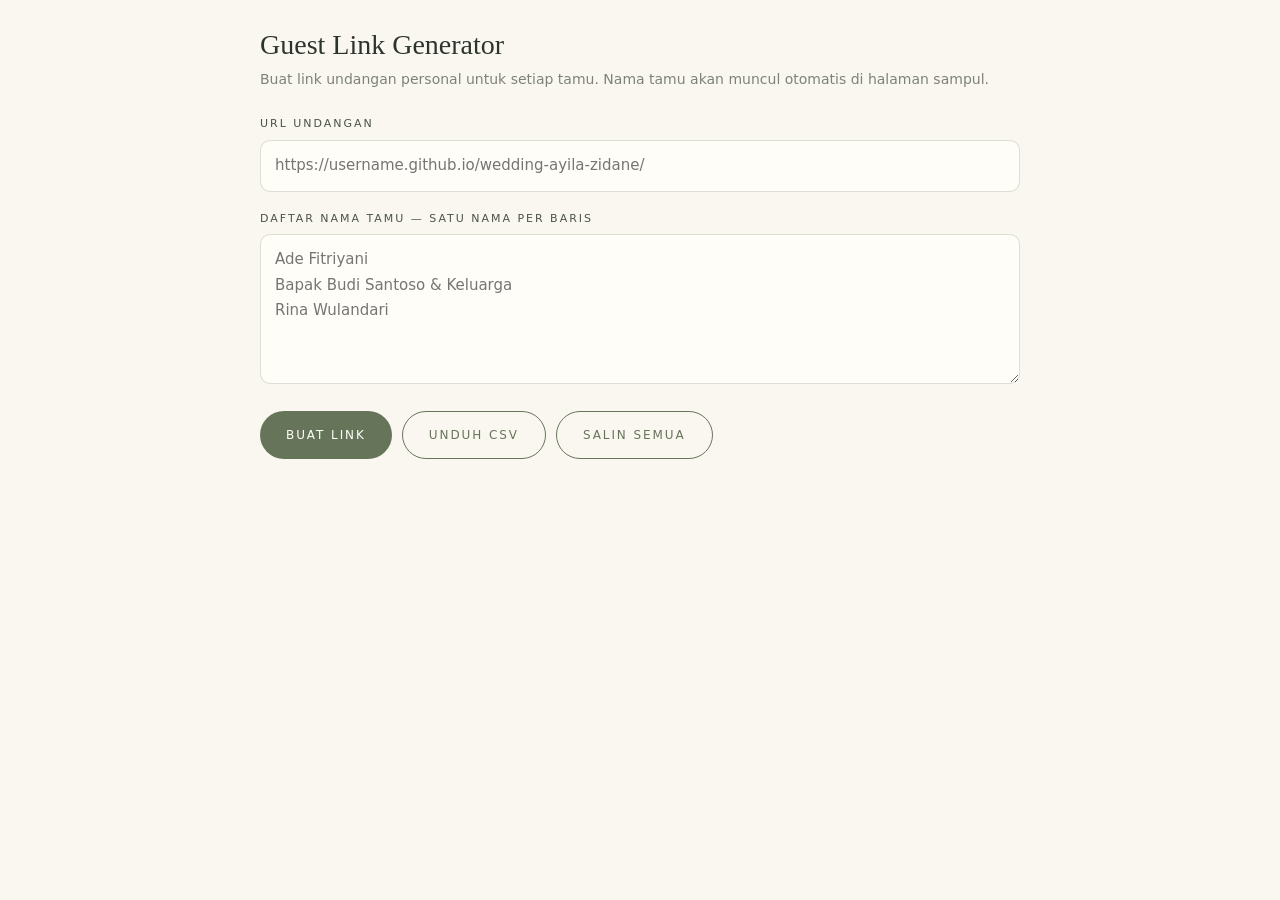
==== tools/link-generator.html @ fd06fb3a "Add files via upload first upload" ====
<!DOCTYPE html>
<html lang="id">
<head>
<meta charset="utf-8">
<meta name="viewport" content="width=device-width, initial-scale=1">
<title>Guest Link Generator — Ayila &amp; Zidane</title>
<style>
  :root{--ink:#2c352d;--sage:#66755a;--ivory:#faf7f0;--line:rgba(138,154,123,.3)}
  *{box-sizing:border-box}
  body{margin:0;background:var(--ivory);color:var(--ink);font:15px/1.7 "Jost",system-ui,sans-serif;padding:28px 18px}
  .w{max-width:760px;margin:auto}
  h1{font:400 28px/1.2 "Cormorant Garamond",Georgia,serif;margin:0 0 6px}
  p.sub{margin:0 0 24px;color:#7d8378;font-size:14px}
  label{display:block;font-size:11px;letter-spacing:.18em;text-transform:uppercase;color:#4a544a;margin-bottom:6px}
  input,textarea{width:100%;padding:12px 14px;border:1px solid var(--line);border-radius:10px;background:#fffdf8;font:inherit;margin-bottom:18px}
  textarea{min-height:150px;resize:vertical}
  button{background:var(--sage);color:#fffdf8;border:0;border-radius:999px;padding:13px 26px;font:inherit;font-size:12px;letter-spacing:.16em;text-transform:uppercase;cursor:pointer}
  button.ghost{background:transparent;color:var(--sage);border:1px solid var(--sage)}
  .row{display:flex;gap:10px;flex-wrap:wrap;margin-bottom:22px}
  table{width:100%;border-collapse:collapse;background:#fffdf8;border:1px solid var(--line);border-radius:10px;overflow:hidden}
  th,td{text-align:left;padding:10px 12px;border-bottom:1px solid var(--line);font-size:13px;vertical-align:top}
  th{background:#eee9dc;font-size:10px;letter-spacing:.14em;text-transform:uppercase}
  td.link{word-break:break-all;color:var(--sage)}
  td.act{white-space:nowrap;width:1%}
  td.act button{padding:7px 12px;font-size:10px}
  tr:last-child td{border-bottom:0}
</style>
</head>
<body>
<div class="w">
  <h1>Guest Link Generator</h1>
  <p class="sub">Buat link undangan personal untuk setiap tamu. Nama tamu akan muncul otomatis di halaman sampul.</p>

  <label for="base">URL Undangan</label>
  <input id="base" type="url" placeholder="https://username.github.io/wedding-ayila-zidane/">

  <label for="names">Daftar Nama Tamu — satu nama per baris</label>
  <textarea id="names" placeholder="Ade Fitriyani&#10;Bapak Budi Santoso &amp; Keluarga&#10;Rina Wulandari"></textarea>

  <div class="row">
    <button id="gen">Buat Link</button>
    <button id="csv" class="ghost">Unduh CSV</button>
    <button id="copyAll" class="ghost">Salin Semua</button>
  </div>

  <table id="out" hidden><thead><tr><th>Nama</th><th>Link</th><th></th></tr></thead><tbody></tbody></table>
</div>

<script>
var rows = [];
function build(){
  var base = document.getElementById('base').value.trim();
  if(!base){ alert('Isi URL undangan terlebih dahulu.'); return; }
  if(!/\/$/.test(base) && !/\.html$/.test(base)) base += '/';
  rows = document.getElementById('names').value.split('\n')
    .map(function(s){return s.trim();}).filter(Boolean)
    .map(function(n){ return {name:n, url: base + '?to=' + encodeURIComponent(n)}; });

  var tb = document.querySelector('#out tbody');
  tb.innerHTML = rows.map(function(r,i){
    return '<tr><td>'+r.name.replace(/</g,'&lt;')+'</td><td class="link">'+r.url.replace(/</g,'&lt;')+
           '</td><td class="act"><button data-i="'+i+'" class="ghost">Salin</button></td></tr>';
  }).join('');
  document.getElementById('out').hidden = !rows.length;
}
document.getElementById('gen').onclick = build;
document.querySelector('#out').addEventListener('click', function(e){
  var b = e.target.closest('button[data-i]'); if(!b) return;
  navigator.clipboard.writeText(rows[b.dataset.i].url);
  b.textContent = 'Tersalin'; setTimeout(function(){ b.textContent='Salin'; }, 1500);
});
document.getElementById('copyAll').onclick = function(){
  if(!rows.length) return build();
  navigator.clipboard.writeText(rows.map(function(r){return r.name+' — '+r.url;}).join('\n'));
  this.textContent='Tersalin'; var b=this; setTimeout(function(){b.textContent='Salin Semua';},1500);
};
document.getElementById('csv').onclick = function(){
  if(!rows.length) build();
  var csv = 'Nama,Link\n' + rows.map(function(r){return '"'+r.name.replace(/"/g,'""')+'","'+r.url+'"';}).join('\n');
  var a = document.createElement('a');
  a.href = URL.createObjectURL(new Blob([csv],{type:'text/csv'}));
  a.download = 'guest-links.csv'; a.click();
};
</script>
</body>
</html>
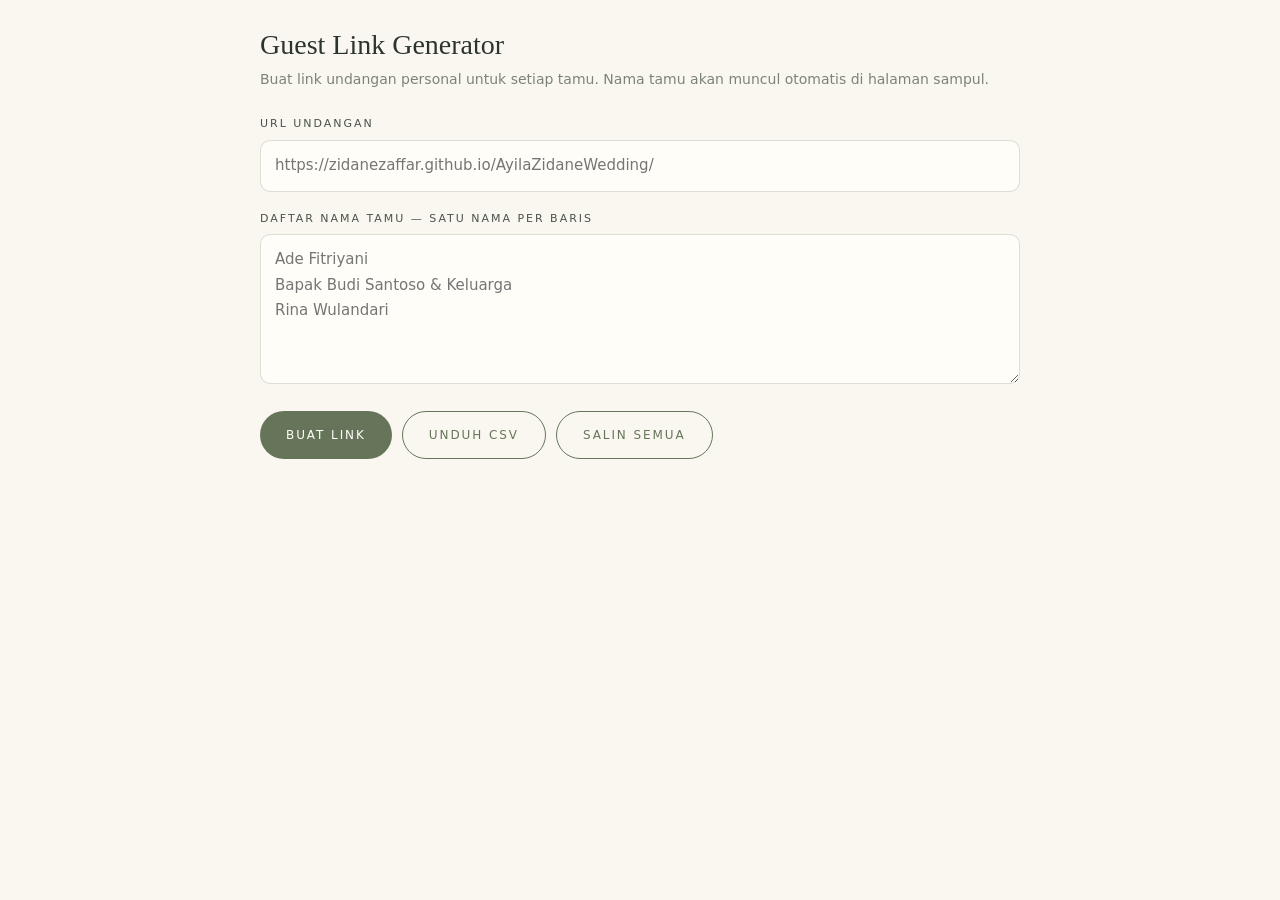
==== commit b37c468d: "Update invitation URL in link generator" ====
--- a/tools/link-generator.html
+++ b/tools/link-generator.html
@@ -32,7 +32,7 @@
   <p class="sub">Buat link undangan personal untuk setiap tamu. Nama tamu akan muncul otomatis di halaman sampul.</p>
 
   <label for="base">URL Undangan</label>
-  <input id="base" type="url" placeholder="https://username.github.io/wedding-ayila-zidane/">
+  <input id="base" type="url" placeholder="https://zidanezaffar.github.io/AyilaZidaneWedding/">
 
   <label for="names">Daftar Nama Tamu — satu nama per baris</label>
   <textarea id="names" placeholder="Ade Fitriyani&#10;Bapak Budi Santoso &amp; Keluarga&#10;Rina Wulandari"></textarea>
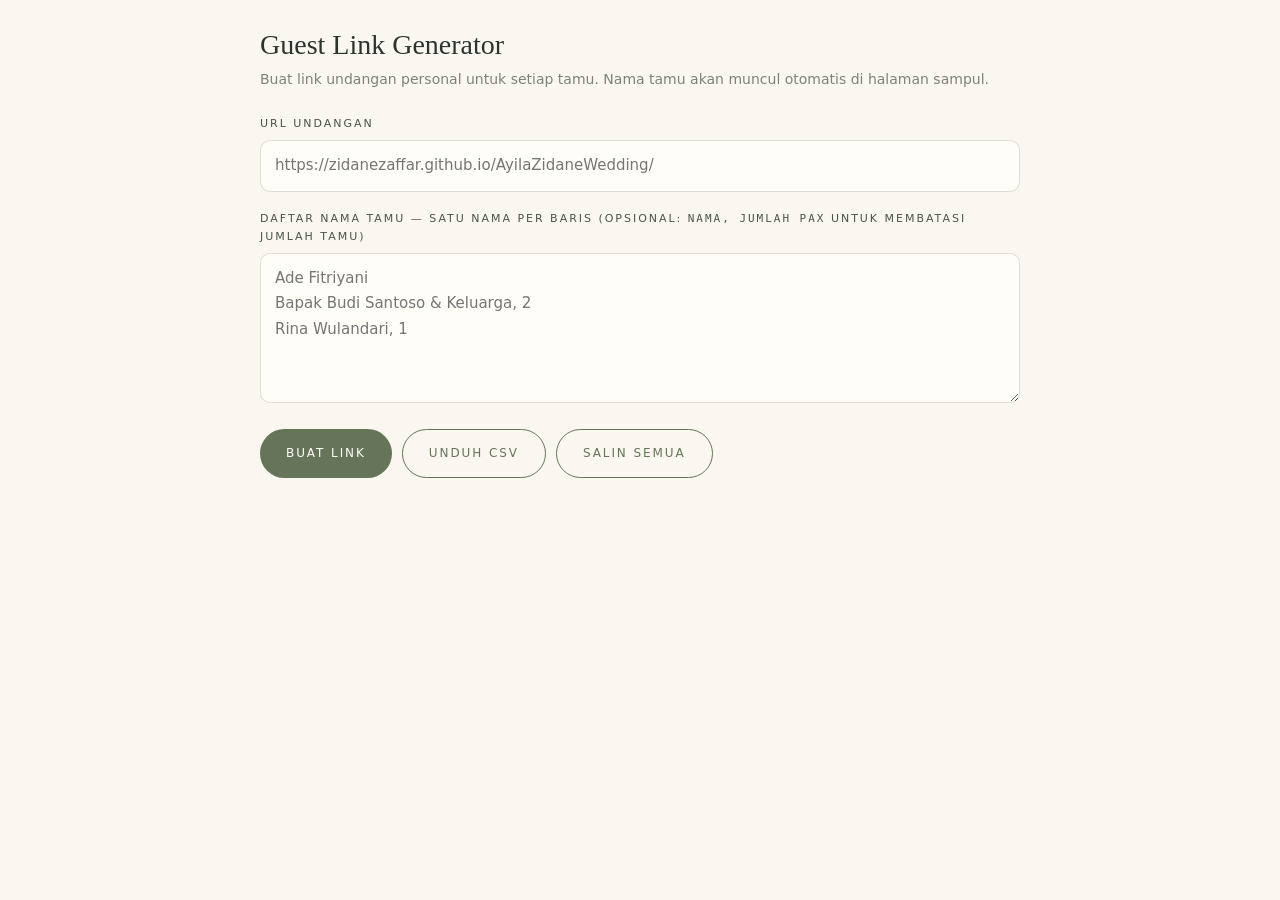
==== commit f1a34abc: "Add per-guest pax limit for RSVP guest count Personalised links can now cap a guest's RSVP guest-cou" ====
--- a/tools/link-generator.html
+++ b/tools/link-generator.html
@@ -34,8 +34,8 @@
   <label for="base">URL Undangan</label>
   <input id="base" type="url" placeholder="https://zidanezaffar.github.io/AyilaZidaneWedding/">
 
-  <label for="names">Daftar Nama Tamu — satu nama per baris</label>
-  <textarea id="names" placeholder="Ade Fitriyani&#10;Bapak Budi Santoso &amp; Keluarga&#10;Rina Wulandari"></textarea>
+  <label for="names">Daftar Nama Tamu — satu nama per baris (opsional: <code>Nama, jumlah pax</code> untuk membatasi jumlah tamu)</label>
+  <textarea id="names" placeholder="Ade Fitriyani&#10;Bapak Budi Santoso &amp; Keluarga, 2&#10;Rina Wulandari, 1"></textarea>
 
   <div class="row">
     <button id="gen">Buat Link</button>
@@ -54,11 +54,19 @@
   if(!/\/$/.test(base) && !/\.html$/.test(base)) base += '/';
   rows = document.getElementById('names').value.split('\n')
     .map(function(s){return s.trim();}).filter(Boolean)
-    .map(function(n){ return {name:n, url: base + '?to=' + encodeURIComponent(n)}; });
+    .map(function(line){
+      var parts = line.split(',');
+      var name = parts[0].trim();
+      var pax = parts.length > 1 ? parseInt(parts[1], 10) : NaN;
+      var url = base + '?to=' + encodeURIComponent(name);
+      if (pax >= 1) url += '&pax=' + pax;
+      return {name: name, pax: pax >= 1 ? pax : null, url: url};
+    });
 
   var tb = document.querySelector('#out tbody');
   tb.innerHTML = rows.map(function(r,i){
-    return '<tr><td>'+r.name.replace(/</g,'&lt;')+'</td><td class="link">'+r.url.replace(/</g,'&lt;')+
+    var name = r.name.replace(/</g,'&lt;') + (r.pax ? ' <span style="color:#9aa190">(' + r.pax + ' pax)</span>' : '');
+    return '<tr><td>'+name+'</td><td class="link">'+r.url.replace(/</g,'&lt;')+
            '</td><td class="act"><button data-i="'+i+'" class="ghost">Salin</button></td></tr>';
   }).join('');
   document.getElementById('out').hidden = !rows.length;
@@ -76,7 +84,7 @@
 };
 document.getElementById('csv').onclick = function(){
   if(!rows.length) build();
-  var csv = 'Nama,Link\n' + rows.map(function(r){return '"'+r.name.replace(/"/g,'""')+'","'+r.url+'"';}).join('\n');
+  var csv = 'Nama,Pax,Link\n' + rows.map(function(r){return '"'+r.name.replace(/"/g,'""')+'","'+(r.pax||'')+'","'+r.url+'"';}).join('\n');
   var a = document.createElement('a');
   a.href = URL.createObjectURL(new Blob([csv],{type:'text/csv'}));
   a.download = 'guest-links.csv'; a.click();
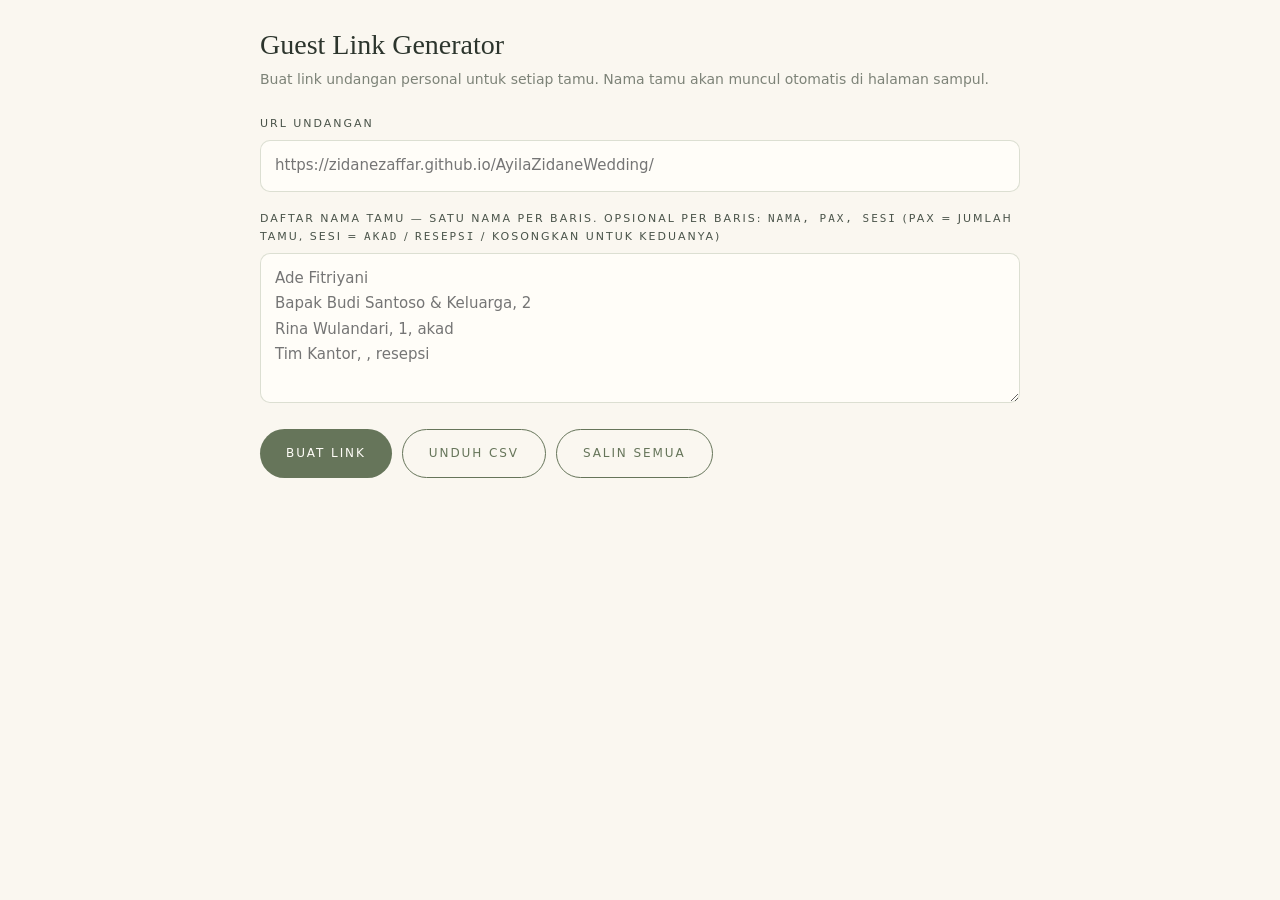
==== commit 46688df4: "Fix WhatsApp/FB link preview banner, add per-guest event filtering The og:title/og:description/og:im" ====
--- a/tools/link-generator.html
+++ b/tools/link-generator.html
@@ -34,8 +34,8 @@
   <label for="base">URL Undangan</label>
   <input id="base" type="url" placeholder="https://zidanezaffar.github.io/AyilaZidaneWedding/">
 
-  <label for="names">Daftar Nama Tamu — satu nama per baris (opsional: <code>Nama, jumlah pax</code> untuk membatasi jumlah tamu)</label>
-  <textarea id="names" placeholder="Ade Fitriyani&#10;Bapak Budi Santoso &amp; Keluarga, 2&#10;Rina Wulandari, 1"></textarea>
+  <label for="names">Daftar Nama Tamu — satu nama per baris. Opsional per baris: <code>Nama, pax, sesi</code> (pax = jumlah tamu, sesi = <code>akad</code> / <code>resepsi</code> / kosongkan untuk keduanya)</label>
+  <textarea id="names" placeholder="Ade Fitriyani&#10;Bapak Budi Santoso &amp; Keluarga, 2&#10;Rina Wulandari, 1, akad&#10;Tim Kantor, , resepsi"></textarea>
 
   <div class="row">
     <button id="gen">Buat Link</button>
@@ -58,14 +58,18 @@
       var parts = line.split(',');
       var name = parts[0].trim();
       var pax = parts.length > 1 ? parseInt(parts[1], 10) : NaN;
+      var session = parts.length > 2 ? parts[2].trim().toLowerCase() : '';
       var url = base + '?to=' + encodeURIComponent(name);
       if (pax >= 1) url += '&pax=' + pax;
-      return {name: name, pax: pax >= 1 ? pax : null, url: url};
+      if (session === 'akad' || session === 'resepsi') url += '&events=' + session;
+      return {name: name, pax: pax >= 1 ? pax : null, session: session || null, url: url};
     });
 
   var tb = document.querySelector('#out tbody');
   tb.innerHTML = rows.map(function(r,i){
-    var name = r.name.replace(/</g,'&lt;') + (r.pax ? ' <span style="color:#9aa190">(' + r.pax + ' pax)</span>' : '');
+    var tags = (r.pax ? ' <span style="color:#9aa190">(' + r.pax + ' pax)</span>' : '') +
+               (r.session ? ' <span style="color:#9aa190">[' + r.session + ']</span>' : '');
+    var name = r.name.replace(/</g,'&lt;') + tags;
     return '<tr><td>'+name+'</td><td class="link">'+r.url.replace(/</g,'&lt;')+
            '</td><td class="act"><button data-i="'+i+'" class="ghost">Salin</button></td></tr>';
   }).join('');
@@ -84,7 +88,7 @@
 };
 document.getElementById('csv').onclick = function(){
   if(!rows.length) build();
-  var csv = 'Nama,Pax,Link\n' + rows.map(function(r){return '"'+r.name.replace(/"/g,'""')+'","'+(r.pax||'')+'","'+r.url+'"';}).join('\n');
+  var csv = 'Nama,Pax,Sesi,Link\n' + rows.map(function(r){return '"'+r.name.replace(/"/g,'""')+'","'+(r.pax||'')+'","'+(r.session||'')+'","'+r.url+'"';}).join('\n');
   var a = document.createElement('a');
   a.href = URL.createObjectURL(new Blob([csv],{type:'text/csv'}));
   a.download = 'guest-links.csv'; a.click();
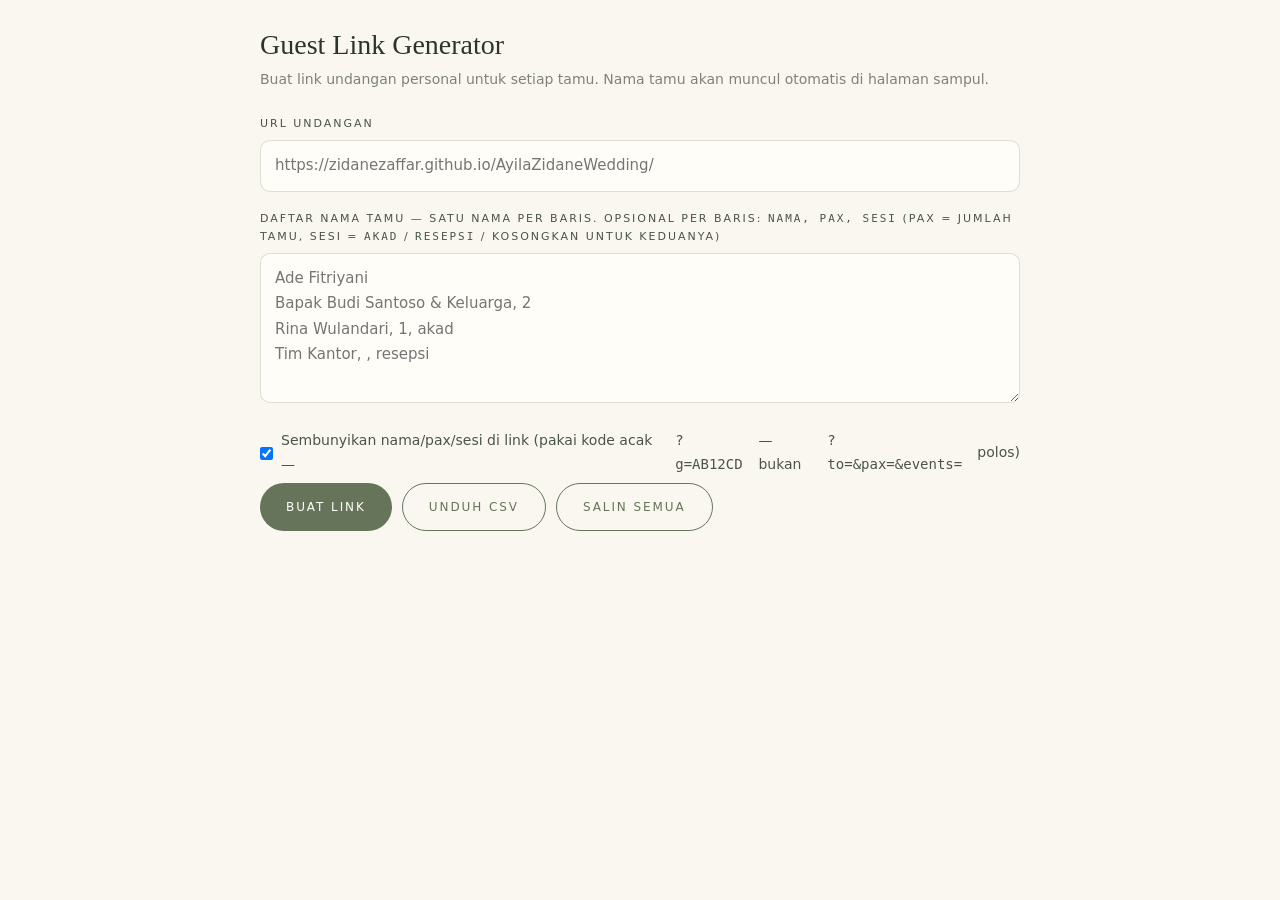
==== commit 0a3df283: "Add opaque per-guest codes so links can't be read or tampered with Plain ?to=&pax=&events= links let" ====
--- a/tools/link-generator.html
+++ b/tools/link-generator.html
@@ -37,6 +37,11 @@
   <label for="names">Daftar Nama Tamu — satu nama per baris. Opsional per baris: <code>Nama, pax, sesi</code> (pax = jumlah tamu, sesi = <code>akad</code> / <code>resepsi</code> / kosongkan untuk keduanya)</label>
   <textarea id="names" placeholder="Ade Fitriyani&#10;Bapak Budi Santoso &amp; Keluarga, 2&#10;Rina Wulandari, 1, akad&#10;Tim Kantor, , resepsi"></textarea>
 
+  <label style="display:flex;align-items:center;gap:8px;text-transform:none;letter-spacing:0;font-size:14px">
+    <input type="checkbox" id="useCode" checked style="width:auto;margin:0">
+    Sembunyikan nama/pax/sesi di link (pakai kode acak — <code>?g=AB12CD</code> — bukan <code>?to=&amp;pax=&amp;events=</code> polos)
+  </label>
+
   <div class="row">
     <button id="gen">Buat Link</button>
     <button id="csv" class="ghost">Unduh CSV</button>
@@ -44,25 +49,53 @@
   </div>
 
   <table id="out" hidden><thead><tr><th>Nama</th><th>Link</th><th></th></tr></thead><tbody></tbody></table>
+
+  <div id="guestsBlock" hidden style="margin-top:26px">
+    <label>Tempel blok ini ke <code>config.js ▸ guests</code> (menggantikan isi array yang ada) supaya kode di atas bisa dikenali situs</label>
+    <textarea id="guestsCode" readonly style="min-height:180px;font-family:ui-monospace,Menlo,Consolas,monospace;font-size:12.5px"></textarea>
+    <div class="row"><button id="copyGuests" class="ghost">Salin Blok</button></div>
+  </div>
 </div>
 
 <script>
+// Same deterministic hash as the Excel formula in README.md § 5 --
+// a stable, meaningless-looking code per row (position + name text),
+// not derived from pax/events at all (those live in config.js's
+// `guests` row, not encoded in the code), so it never changes across
+// re-generation unless the name itself changes.
+function guestCode(name, row){
+  var weighted = 0;
+  for (var i = 0; i < name.length; i++) weighted += name.charCodeAt(i) * (i + 1);
+  var mod = Math.pow(36, 6);
+  var seed = weighted * 1000003 + row * 97;
+  var n = ((seed % mod) + mod) % mod;
+  return n.toString(36).toUpperCase().padStart(6, '0');
+}
+
 var rows = [];
 function build(){
   var base = document.getElementById('base').value.trim();
   if(!base){ alert('Isi URL undangan terlebih dahulu.'); return; }
   if(!/\/$/.test(base) && !/\.html$/.test(base)) base += '/';
+  var useCode = document.getElementById('useCode').checked;
   rows = document.getElementById('names').value.split('\n')
     .map(function(s){return s.trim();}).filter(Boolean)
-    .map(function(line){
+    .map(function(line, i){
       var parts = line.split(',');
       var name = parts[0].trim();
       var pax = parts.length > 1 ? parseInt(parts[1], 10) : NaN;
       var session = parts.length > 2 ? parts[2].trim().toLowerCase() : '';
-      var url = base + '?to=' + encodeURIComponent(name);
-      if (pax >= 1) url += '&pax=' + pax;
-      if (session === 'akad' || session === 'resepsi') url += '&events=' + session;
-      return {name: name, pax: pax >= 1 ? pax : null, session: session || null, url: url};
+      session = (session === 'akad' || session === 'resepsi') ? session : '';
+      var code = guestCode(name, i + 1);
+      var url;
+      if (useCode) {
+        url = base + '?g=' + code;
+      } else {
+        url = base + '?to=' + encodeURIComponent(name);
+        if (pax >= 1) url += '&pax=' + pax;
+        if (session) url += '&events=' + session;
+      }
+      return {name: name, pax: pax >= 1 ? pax : null, session: session || null, code: code, url: url};
     });
 
   var tb = document.querySelector('#out tbody');
@@ -74,6 +107,17 @@
            '</td><td class="act"><button data-i="'+i+'" class="ghost">Salin</button></td></tr>';
   }).join('');
   document.getElementById('out').hidden = !rows.length;
+
+  var guestsBlock = document.getElementById('guestsBlock');
+  if (useCode && rows.length) {
+    document.getElementById('guestsCode').value = rows.map(function(r){
+      return '    { code: "' + r.code + '", name: "' + r.name.replace(/"/g,'\\"') +
+             '", pax: ' + (r.pax || 'null') + ', events: "' + (r.session || '') + '" },';
+    }).join('\n');
+    guestsBlock.hidden = false;
+  } else {
+    guestsBlock.hidden = true;
+  }
 }
 document.getElementById('gen').onclick = build;
 document.querySelector('#out').addEventListener('click', function(e){
@@ -81,6 +125,10 @@
   navigator.clipboard.writeText(rows[b.dataset.i].url);
   b.textContent = 'Tersalin'; setTimeout(function(){ b.textContent='Salin'; }, 1500);
 });
+document.getElementById('copyGuests').onclick = function(){
+  navigator.clipboard.writeText(document.getElementById('guestsCode').value);
+  this.textContent='Tersalin'; var b=this; setTimeout(function(){b.textContent='Salin Blok';},1500);
+};
 document.getElementById('copyAll').onclick = function(){
   if(!rows.length) return build();
   navigator.clipboard.writeText(rows.map(function(r){return r.name+' — '+r.url;}).join('\n'));
@@ -88,7 +136,7 @@
 };
 document.getElementById('csv').onclick = function(){
   if(!rows.length) build();
-  var csv = 'Nama,Pax,Sesi,Link\n' + rows.map(function(r){return '"'+r.name.replace(/"/g,'""')+'","'+(r.pax||'')+'","'+(r.session||'')+'","'+r.url+'"';}).join('\n');
+  var csv = 'Nama,Pax,Sesi,Kode,Link\n' + rows.map(function(r){return '"'+r.name.replace(/"/g,'""')+'","'+(r.pax||'')+'","'+(r.session||'')+'","'+r.code+'","'+r.url+'"';}).join('\n');
   var a = document.createElement('a');
   a.href = URL.createObjectURL(new Blob([csv],{type:'text/csv'}));
   a.download = 'guest-links.csv'; a.click();
